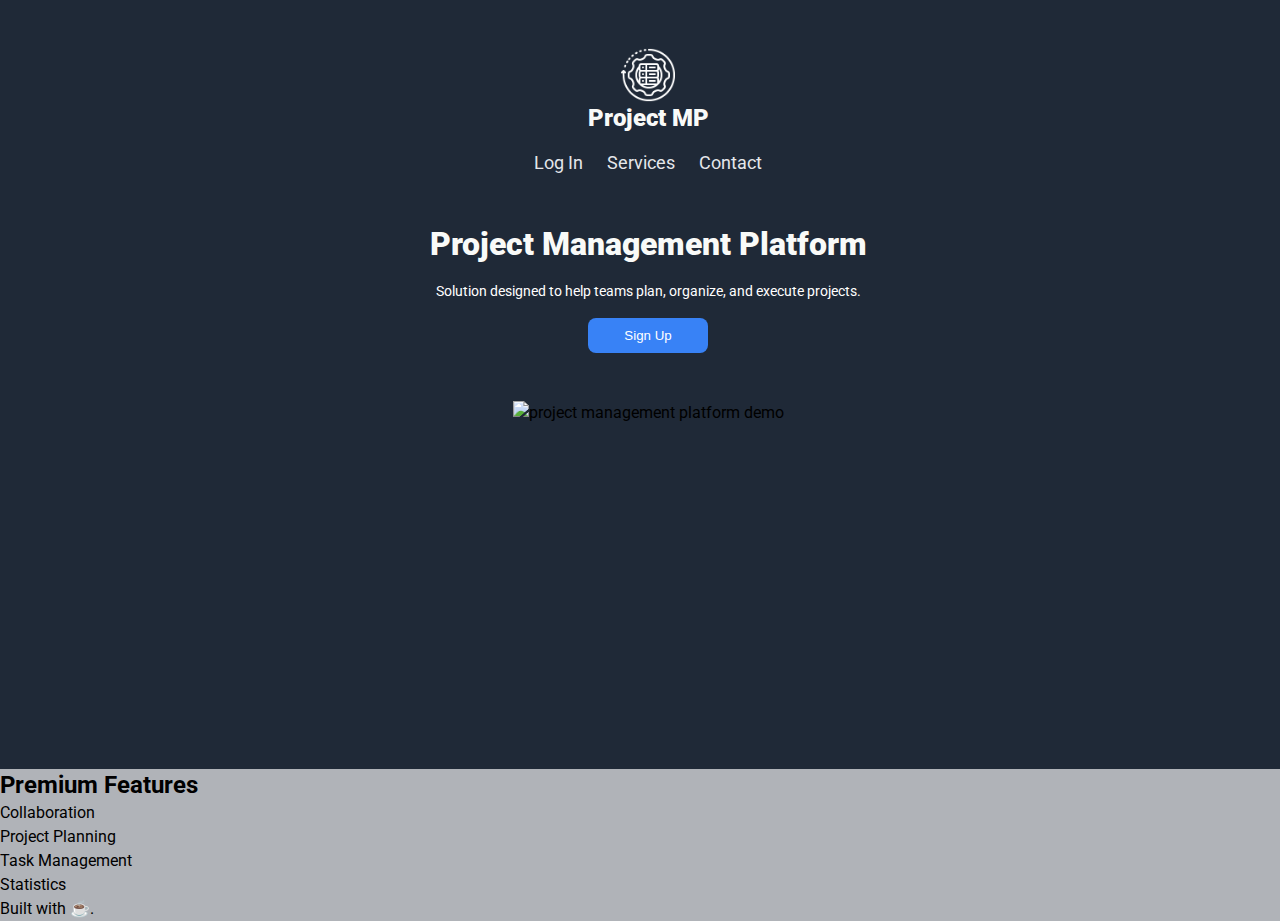
==== index.html @ 5297bfb3 "Add style to header" ====
<!DOCTYPE html>
<html lang="en">

<head>
    <meta charset="UTF-8">
    <meta name="viewport" content="width=device-width, initial-scale=1.0">
    <title>Home</title>
    <link rel="stylesheet" href="./styles/style.css">
</head>

<body>
    <header class="container">
        <nav>
            <a id="home-link" href="./index.html">
                <img style="height: 3em;" src="./icons/aficons/operationg.png" alt="pmp logo">
                <p class="home-text">Project MP</p>
            </a>
            <ul>
                <li><a href="">Log In</a></li>
                <li><a href="">Services</a></li>
                <li><a href="">Contact</a></li>
            </ul>
        </nav>
        <section>
            <div class="left-col">
                <h1 class="pmp-title">Project Management Platform</h1>
                <p class="pmp-desc">Solution designed to help teams plan, organize, and execute projects.</p>
                <a href=""><button>Sign Up</button></a>
            </div>
            <div class="right-col"><img id="pmp-demo" src="https://media4.giphy.com/media/7jtU9sxHNLZuv8HZCa/giphy.gif"
                    alt="project management platform demo"></div>
        </section>
    </header>
    <main>
        <h2>Premium Features</h2>
        <p>Collaboration</p>
        <p>Project Planning</p>
        <p>Task Management</p>
        <p>Statistics</p>
    </main>
    <footer>Built with ☕.</footer>
</body>

</html>
---- styles/style.css ----
@import url('https://fonts.googleapis.com/css2?family=Roboto:wght@300;400;500;700;900&display=swap');
@import "./components/header.css";

* {
    margin: 0;
    padding: 0;
    line-height: calc(1em + 0.5rem);
}

html {
    scroll-behavior: smooth;
}

body {
    font-family: 'Roboto', sans-serif;
    background-color: #1f29375a;
}

.container {
    width: 100%;
    margin-left: auto;
    margin-right: auto;
    padding-left: 0.5rem;
    padding-right: 0.5rem;
}
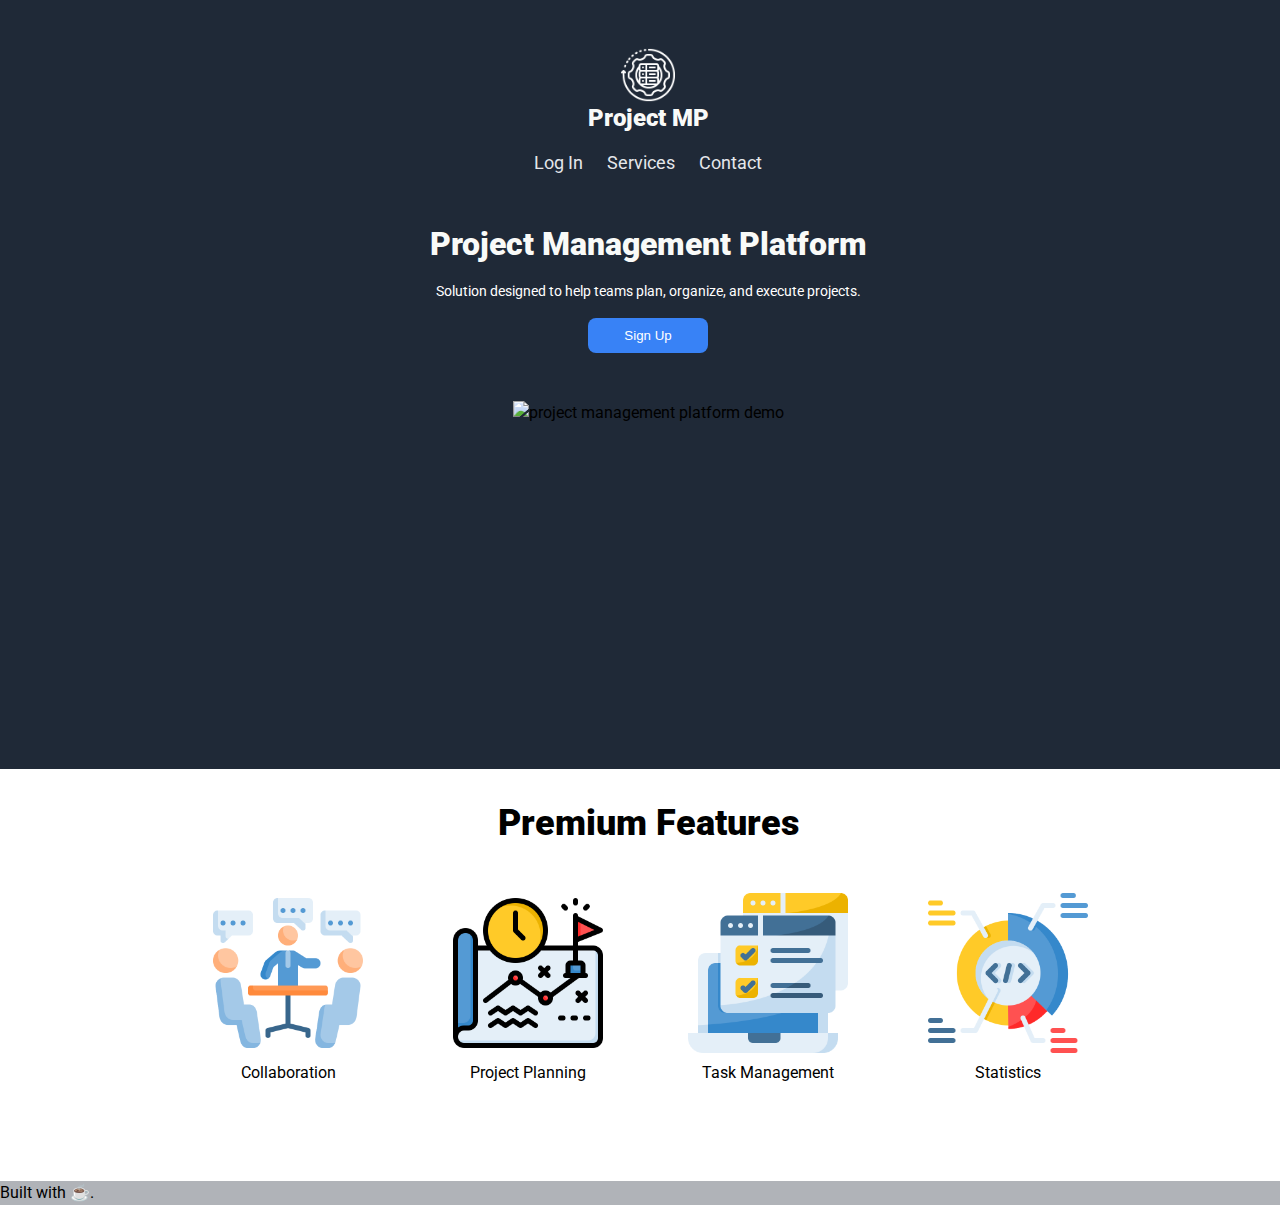
==== commit b71c9673: "Add style to main" ====
--- a/index.html
+++ b/index.html
@@ -31,12 +31,26 @@
                     alt="project management platform demo"></div>
         </section>
     </header>
-    <main>
+    <main class="container">
         <h2>Premium Features</h2>
-        <p>Collaboration</p>
-        <p>Project Planning</p>
-        <p>Task Management</p>
-        <p>Statistics</p>
+        <div class="feature-container">
+            <div class="feature">
+                <img class="feature-img" src="icons/aficons/meeting.png" alt="meeting icon">
+                <p>Collaboration</p>
+            </div>
+            <div class="feature">
+                <img class="feature-img" src="icons/aficons/planning.png" alt="planning icon">
+                <p>Project Planning</p>
+            </div>
+            <div class="feature">
+                <img class="feature-img" src="icons/aficons/feature-selection.png" alt="checklist icon">
+                <p>Task Management</p>
+            </div>
+            <div class="feature">
+                <img class="feature-img" src="icons/aficons/statistical-chart.png" alt="pie chart icon">
+                <p>Statistics</p>
+            </div>
+        </div>
     </main>
     <footer>Built with ☕.</footer>
 </body>
--- a/styles/style.css
+++ b/styles/style.css
@@ -1,5 +1,6 @@
 @import url('https://fonts.googleapis.com/css2?family=Roboto:wght@300;400;500;700;900&display=swap');
 @import "./components/header.css";
+@import "./components/main.css";
 
 * {
     margin: 0;
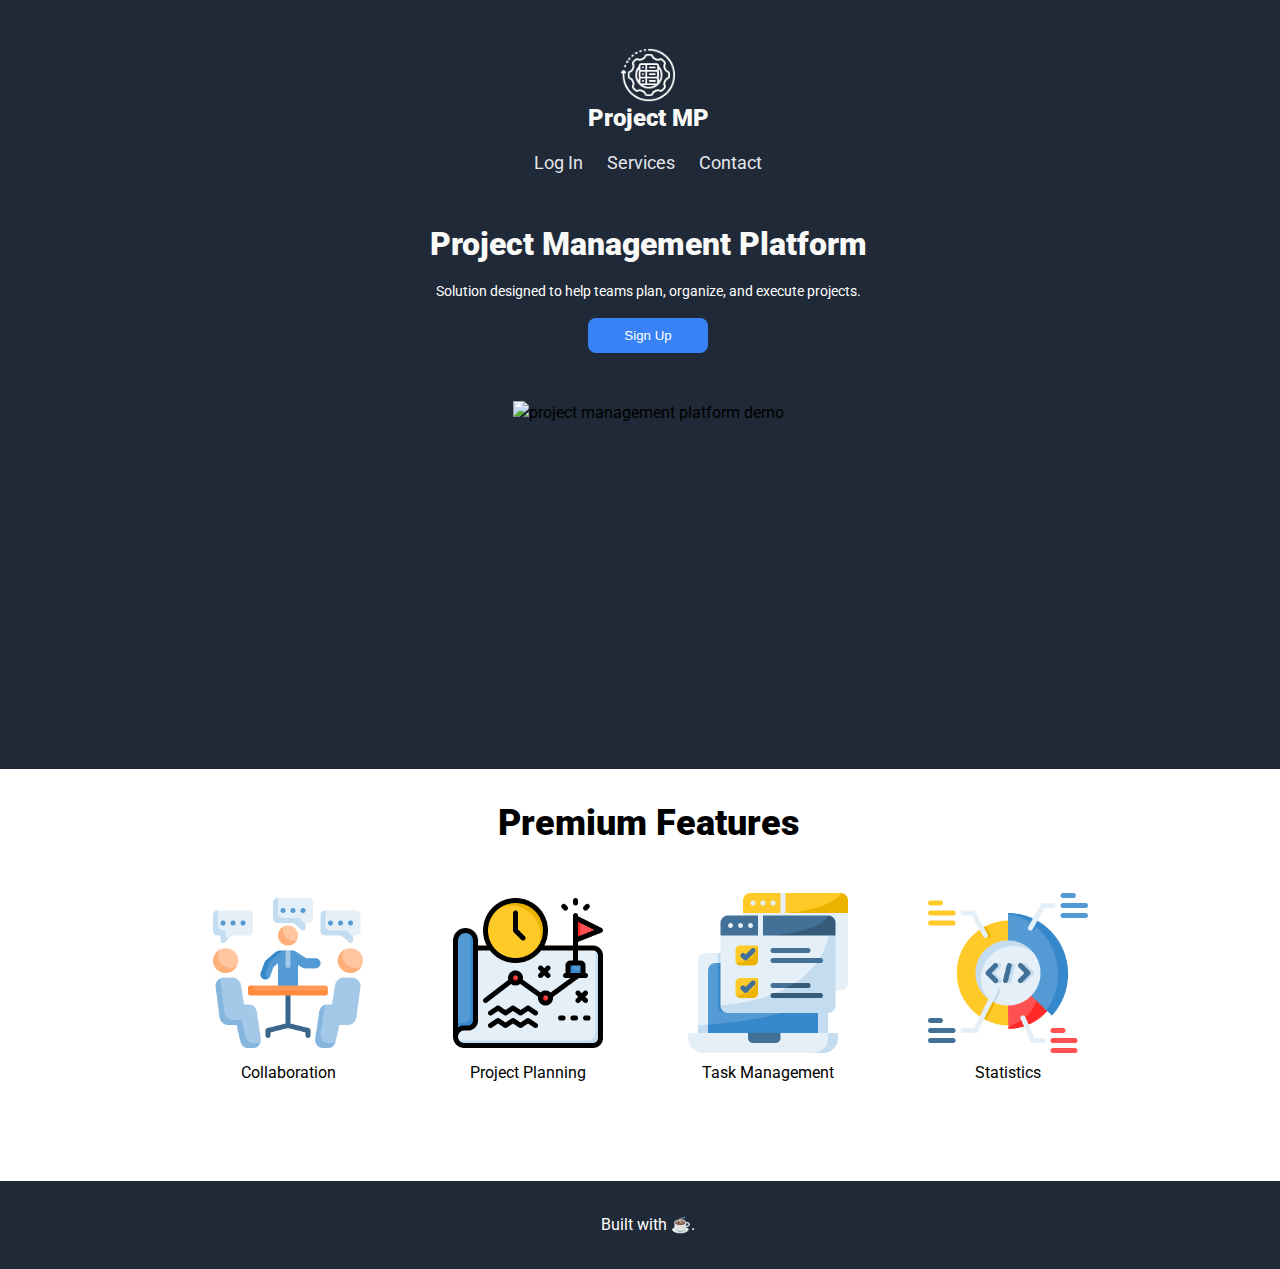
==== commit 0c20b5c7: "Add style to footer" ====
--- a/index.html
+++ b/index.html
@@ -52,7 +52,7 @@
             </div>
         </div>
     </main>
-    <footer>Built with ☕.</footer>
+    <footer class="container">Built with ☕.</footer>
 </body>
 
 </html>--- a/styles/style.css
+++ b/styles/style.css
@@ -1,6 +1,7 @@
 @import url('https://fonts.googleapis.com/css2?family=Roboto:wght@300;400;500;700;900&display=swap');
 @import "./components/header.css";
 @import "./components/main.css";
+@import "./components/footer.css";
 
 * {
     margin: 0;
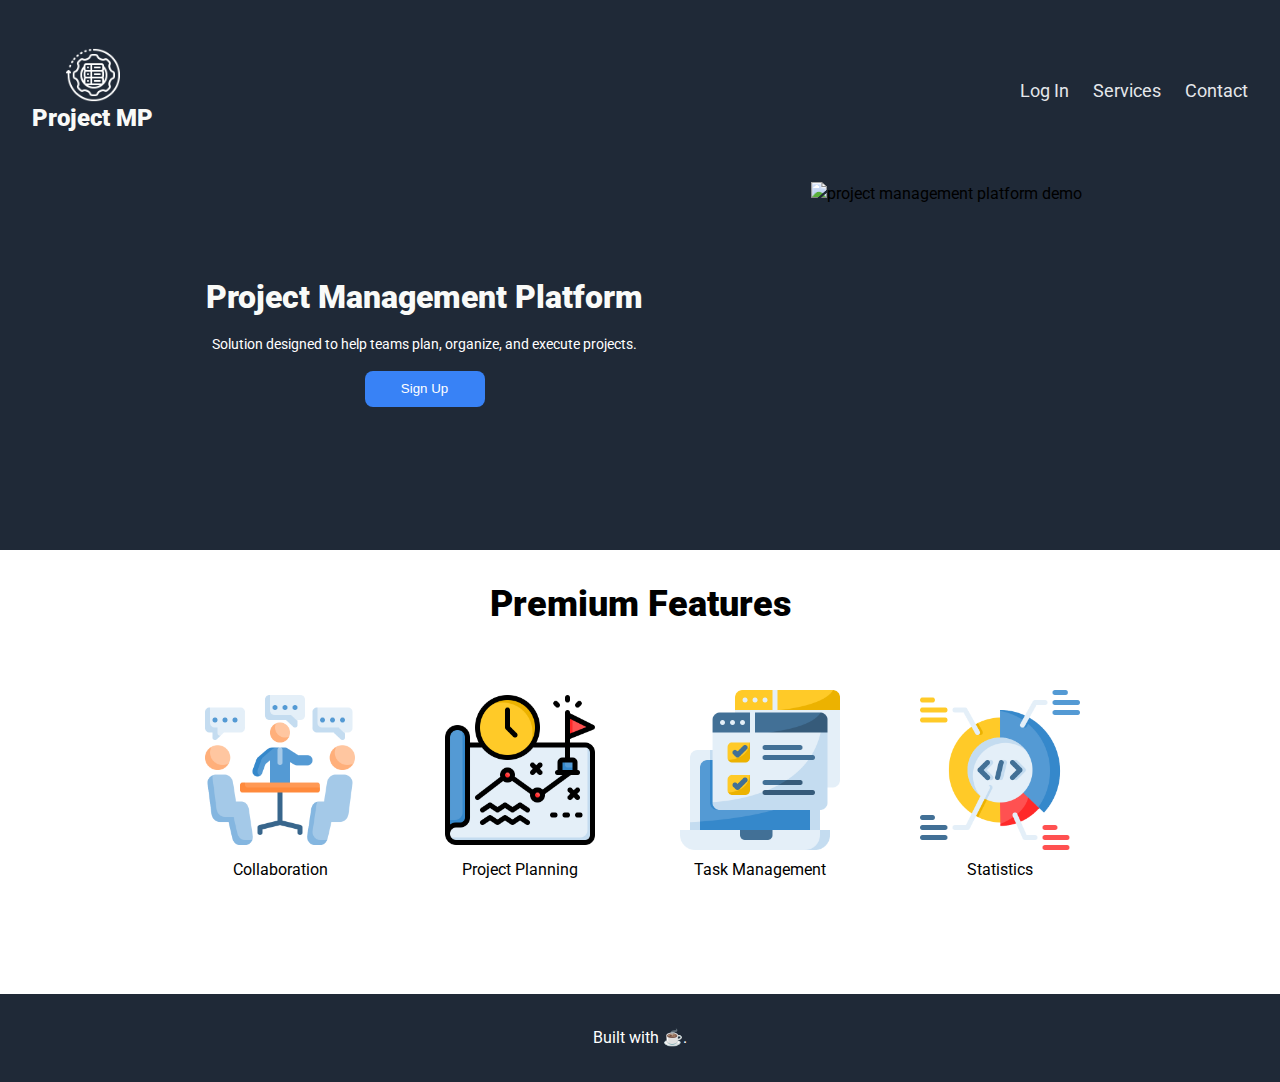
==== commit d2b25268: "Add media queries" ====
--- a/index.html
+++ b/index.html
@@ -28,7 +28,8 @@
                 <a href=""><button>Sign Up</button></a>
             </div>
             <div class="right-col"><img id="pmp-demo" src="https://media4.giphy.com/media/7jtU9sxHNLZuv8HZCa/giphy.gif"
-                    alt="project management platform demo"></div>
+                    alt="project management platform demo">
+            </div>
         </section>
     </header>
     <main class="container">
--- a/styles/style.css
+++ b/styles/style.css
@@ -22,6 +22,48 @@
     width: 100%;
     margin-left: auto;
     margin-right: auto;
-    padding-left: 0.5rem;
-    padding-right: 0.5rem;
+    padding-left: 0rem;
+    padding-right: 0rem;
+}
+
+/* xs */
+@media (min-width: 475px) {
+    .container {
+        max-width: 475px;
+    }
+}
+
+/* sm */
+@media (min-width: 640px) {
+    .container {
+        max-width: 640px;
+    }
+}
+
+/* md */
+@media (min-width: 768px) {
+    .container {
+        max-width: 768px;
+    }
+}
+
+/* lg */
+@media (min-width: 1024px) {
+    .container {
+        max-width: 1024px;
+    }
+}
+
+/* xl */
+@media (min-width: 1280px) {
+    .container {
+        max-width: 1280px;
+    }
+}
+
+/* 2xl */
+@media (min-width: 1536px) {
+    .container {
+        max-width: 1536px;
+    }
 }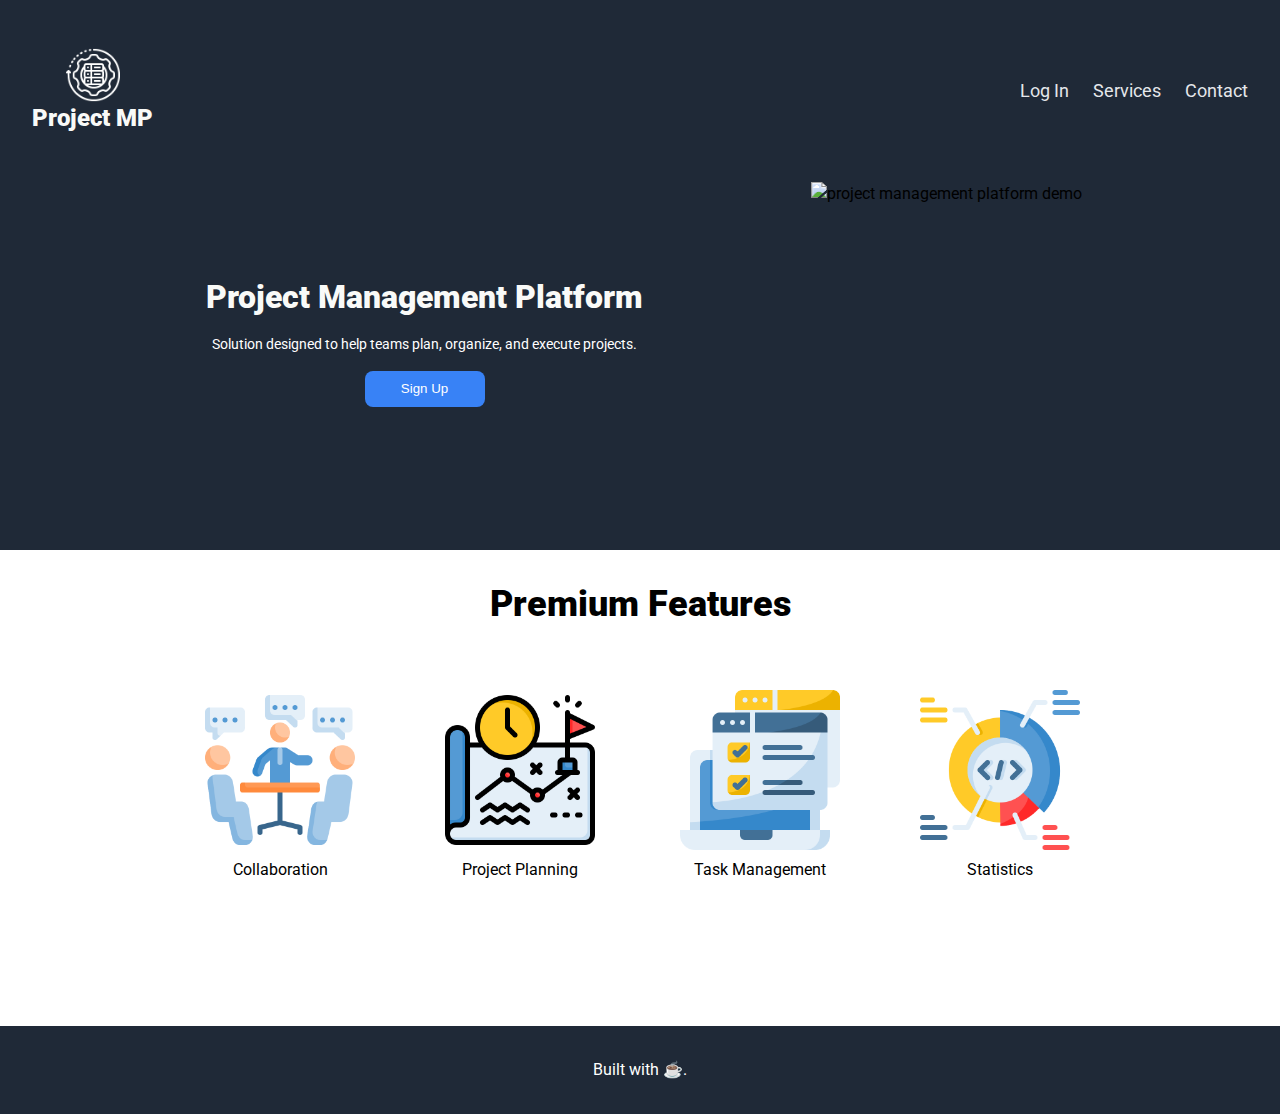
==== commit 7cab7a93: "Add internal CSS" ====
--- a/index.html
+++ b/index.html
@@ -6,6 +6,11 @@
     <meta name="viewport" content="width=device-width, initial-scale=1.0">
     <title>Home</title>
     <link rel="stylesheet" href="./styles/style.css">
+    <style>
+        body {
+            background-color: #1f29375a;
+        }
+    </style>
 </head>
 
 <body>
@@ -16,16 +21,16 @@
                 <p class="home-text">Project MP</p>
             </a>
             <ul>
-                <li><a href="">Log In</a></li>
-                <li><a href="">Services</a></li>
-                <li><a href="">Contact</a></li>
+                <li><a href="./views/login.html">Log In</a></li>
+                <li><a href="./views/services.html">Services</a></li>
+                <li><a href="./views/contact.html">Contact</a></li>
             </ul>
         </nav>
         <section>
             <div class="left-col">
                 <h1 class="pmp-title">Project Management Platform</h1>
                 <p class="pmp-desc">Solution designed to help teams plan, organize, and execute projects.</p>
-                <a href=""><button>Sign Up</button></a>
+                <a href="./views/register.html"><button>Sign Up</button></a>
             </div>
             <div class="right-col"><img id="pmp-demo" src="https://media4.giphy.com/media/7jtU9sxHNLZuv8HZCa/giphy.gif"
                     alt="project management platform demo">
--- a/styles/style.css
+++ b/styles/style.css
@@ -2,6 +2,7 @@
 @import "./components/header.css";
 @import "./components/main.css";
 @import "./components/footer.css";
+@import "./components/table.css";
 
 * {
     margin: 0;
@@ -15,7 +16,6 @@
 
 body {
     font-family: 'Roboto', sans-serif;
-    background-color: #1f29375a;
 }
 
 .container {
